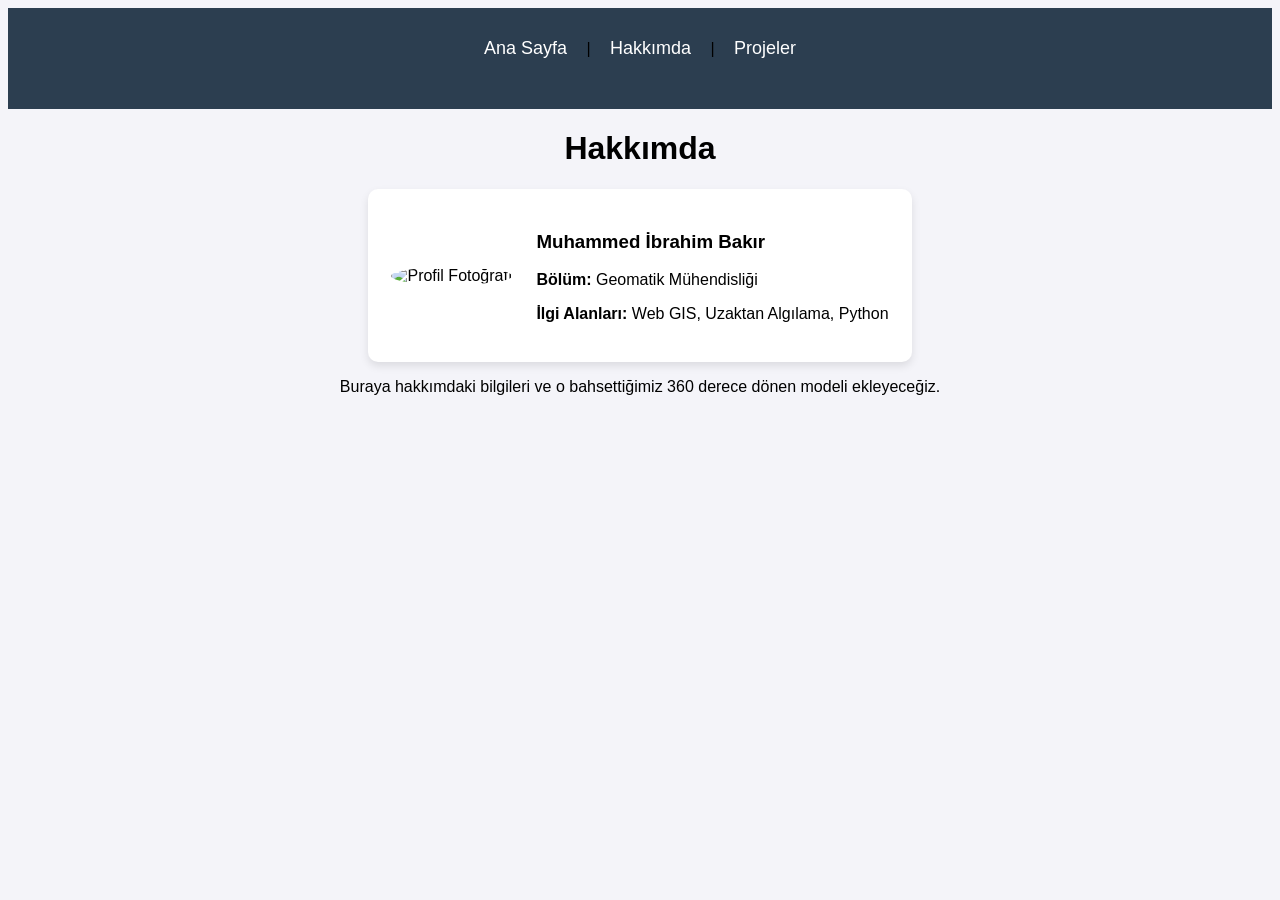
==== aboutme.html @ 2a021804 "Linked HTML pages, added CSS styles and profile table" ====
<!DOCTYPE html>
<html lang="tr">
<head>
    <meta charset="UTF-8">
    <title>Hakkımda</title>
    <link rel="stylesheet" href="style.css">
</head>
<body>

    <!-- Bu kısım menümüz (Her sayfada aynı kalacak) -->
    <nav>
        <nav>
        <a href="index.html">Ana Sayfa</a> |
        <a href="aboutme.html">Hakkımda</a> |
        <a href="projects.html">Projeler</a>
    </nav>
    </nav>

    <!-- Bu kısım başlığımız (Sadece bu sayfaya özel) -->
    <h1>Hakkımda</h1>
    <table class="profil-tablosu">
        <tr>
            <!-- Sol Sütun: Fotoğraf / GIF -->
            <td>
                <!-- GIF'i hazırladığında kafa.gif olarak buraya ekleyeceğiz. Şimdilik geçici bir resim var. -->
                <img src="https://via.placeholder.com/150" alt="Profil Fotoğrafı" class="profil-resmi">
            </td>
            <!-- Sağ Sütun: Bilgiler -->
            <td>
                <h3>Muhammed İbrahim Bakır</h3>
                <p><strong>Bölüm:</strong> Geomatik Mühendisliği</p>
                <p><strong>İlgi Alanları:</strong> Web GIS, Uzaktan Algılama, Python</p>
            </td>
        </tr>
    </table>
    <p>Buraya hakkımdaki bilgileri ve o bahsettiğimiz 360 derece dönen modeli ekleyeceğiz.</p>

</body>
</html>
---- style.css ----
/* Tüm sayfanın genel ayarları */
body {
    background-color: #f4f4f9; /* Açık gri bir arka plan */
    font-family: Arial, sans-serif; /* Daha modern bir yazı tipi */
    text-align: center; /* Yazıları ortalar */
}

/* Menü (nav) çubuğunun tasarımı */
nav {
    background-color: #2c3e50; /* Koyu lacivert arka plan */
    padding: 15px;
    margin-bottom: 20px;
}

/* Menüdeki linklerin (a) tasarımı */
nav a {
    color: white; /* Yazı rengi beyaz */
    text-decoration: none; /* Alt çizgiyi kaldırır */
    margin: 0 15px; /* Linkler arası boşluk bırakır */
    font-size: 18px;
}

/* Menüdeki linklerin üzerine fareyle gelince (hover) ne olacağı */
nav a:hover {
    color: #f39c12; /* Fareyle üzerine gelince turuncu olsun */
}
/* Tablo Tasarımı */
.profil-tablosu {
    margin: 0 auto; /* Tabloyu sayfanın ortasına hizalar */
    background-color: white;
    padding: 20px;
    border-radius: 10px; /* Kenarları yumuşatır */
    box-shadow: 0 4px 8px rgba(0,0,0,0.1); /* Hafif bir gölge verir */
    text-align: left; /* Tablo içindeki yazıları sola yaslar */
}

/* Profil Resmi Tasarımı */
.profil-resmi {
    border-radius: 50%; /* Resmi yuvarlak yapar */
    width: 150px;
    height: 150px;
    margin-right: 20px;
}
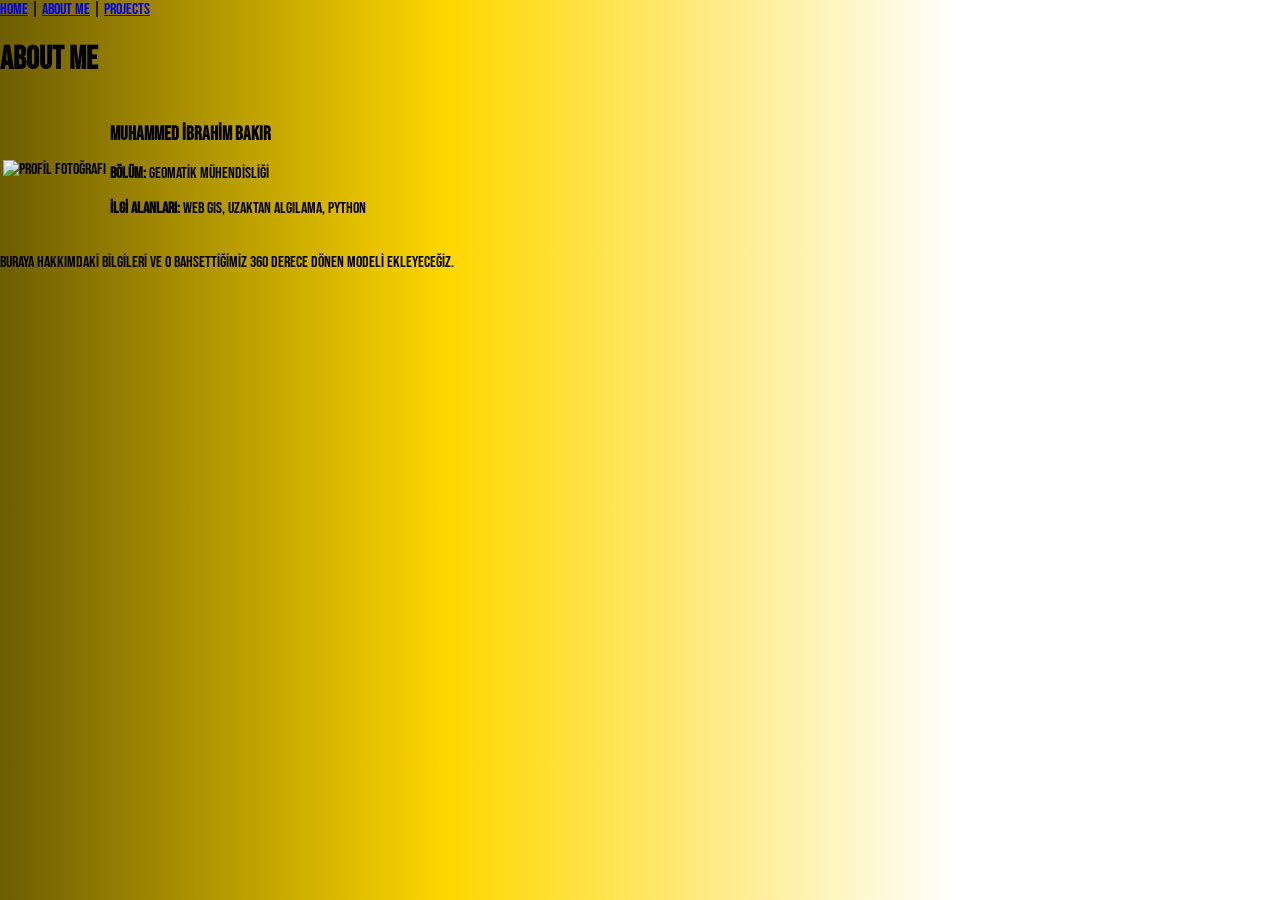
==== commit f2a31b08: "The homepage design, 3D model, and particle background are complete." ====
--- a/aboutme.html
+++ b/aboutme.html
@@ -2,7 +2,7 @@
 <html lang="tr">
 <head>
     <meta charset="UTF-8">
-    <title>Hakkımda</title>
+    <title>About Me</title>
     <link rel="stylesheet" href="style.css">
 </head>
 <body>
@@ -10,14 +10,14 @@
     <!-- Bu kısım menümüz (Her sayfada aynı kalacak) -->
     <nav>
         <nav>
-        <a href="index.html">Ana Sayfa</a> |
-        <a href="aboutme.html">Hakkımda</a> |
-        <a href="projects.html">Projeler</a>
+        <a href="index.html">Home</a> |
+        <a href="aboutme.html">About Me</a> |
+        <a href="projects.html">Projects</a>
     </nav>
     </nav>
 
     <!-- Bu kısım başlığımız (Sadece bu sayfaya özel) -->
-    <h1>Hakkımda</h1>
+    <h1>About Me</h1>
     <table class="profil-tablosu">
         <tr>
             <!-- Sol Sütun: Fotoğraf / GIF -->
--- a/style.css
+++ b/style.css
@@ -1,43 +1,116 @@
-/* Tüm sayfanın genel ayarları */
+/* --- GENEL AYARLAR --- */
+@import url('https://fonts.googleapis.com/css2?family=Bebas+Neue&display=swap');
+
 body {
-    background-color: #f4f4f9; /* Açık gri bir arka plan */
-    font-family: Arial, sans-serif; /* Daha modern bir yazı tipi */
-    text-align: center; /* Yazıları ortalar */
+    margin: 0;
+    padding: 0;
+    background: linear-gradient(to right, #6d5d02 0%, #FFD700 35%, #FFFFFF 75%, #FFFFFF 100%);
+    background-attachment: fixed;
+    color: #000000;
+    font-family: "Bebas Neue", sans-serif;
+    
+    /* Yana kaymayı engelleyen sihirli kodumuz: */
+    overflow-x: hidden; 
 }
 
-/* Menü (nav) çubuğunun tasarımı */
-nav {
-    background-color: #2c3e50; /* Koyu lacivert arka plan */
-    padding: 15px;
-    margin-bottom: 20px;
+/* --- EKRANI İKİYE BÖLEN YAPI (TAM SOLA YAPIŞMASI İÇİN GÜNCELLENDİ) --- */
+.split-container {
+    display: flex;
+    width: 100%;
+    max-width: 100%;
+    height: 100vh;
+    justify-content: space-between;
+    align-items: center;
 }
 
-/* Menüdeki linklerin (a) tasarımı */
-nav a {
-    color: white; /* Yazı rengi beyaz */
-    text-decoration: none; /* Alt çizgiyi kaldırır */
-    margin: 0 15px; /* Linkler arası boşluk bırakır */
-    font-size: 18px;
+/* --- SOL MENÜ (DUVAR GİBİ BAŞLAMASI İÇİN) --- */
+.left-menu {
+    display: flex;
+    flex-direction: column;
+    gap: 25px; /* Kutular arası mesafe */
+    align-items: flex-start; /* Tam sola yaslar */
 }
 
-/* Menüdeki linklerin üzerine fareyle gelince (hover) ne olacağı */
-nav a:hover {
-    color: #f39c12; /* Fareyle üzerine gelince turuncu olsun */
+/* --- KESKİN KUTU TASARIMI --- */
+/* --- KESKİN KUTU TASARIMI --- */
+/* --- KARŞILAMA YAZISI (YENİ EKLENDİ) --- */
+.welcome-title {
+    color: #000000;
+    margin-bottom: 20px; /* Menü butonları ile arasına boşluk bırakır */
 }
-/* Tablo Tasarımı */
-.profil-tablosu {
-    margin: 0 auto; /* Tabloyu sayfanın ortasına hizalar */
-    background-color: white;
-    padding: 20px;
-    border-radius: 10px; /* Kenarları yumuşatır */
-    box-shadow: 0 4px 8px rgba(0,0,0,0.1); /* Hafif bir gölge verir */
-    text-align: left; /* Tablo içindeki yazıları sola yaslar */
+.welcome-title h1 {
+    font-size: 64px;
+    margin: 0;
+    line-height: 1;
+    letter-spacing: 2px; /* Harflerin arasını biraz açarak havalı gösterir */
+}
+.welcome-title p {
+    font-size: 24px;
+    margin: 5px 0 0 0;
+    color: #216fcf; /* Buton yazılarındaki mavi tonunu alt başlıkta da kullandık */
+    letter-spacing: 4px;
 }
 
-/* Profil Resmi Tasarımı */
-.profil-resmi {
-    border-radius: 50%; /* Resmi yuvarlak yapar */
-    width: 150px;
-    height: 150px;
-    margin-right: 20px;
+/* --- KESKİN KUTU TASARIMI (BOYU VE İÇİ KÜÇÜLTÜLDÜ) --- */
+.menu-item {
+    text-decoration: none;
+    color: #216fcf; 
+    background-color: #FFD700; 
+    
+    font-size: 32px; /* Yazı boyutunu 48'den 32'ye düşürdük */
+    padding: 8px 0; /* İç boşluğu 15'ten 8'e düşürdük (Kutu daha ince oldu) */
+    
+    font-weight: 900;
+    text-transform: uppercase;
+    text-align: center; 
+    border-radius: 0; 
+    border: 4px solid #000000;
+    
+    box-shadow: 8px 8px 0px rgba(0, 0, 0, 0.9); /* Gölgeyi de kutu küçüldüğü için biraz kıstık */
+    transition: all 0.3s ease; 
+    display: block; 
+}
+
+/* =========================================
+   7 BASAMAKLI MERDİVEN EFEKTİ (ENİ KÜÇÜLTÜLDÜ)
+   ========================================= */
+/* Genişlikleri ortalama 100 piksel kadar daralttık */
+.menu-item:nth-of-type(1) { width: 350px; } /* Eski: 450px */
+.menu-item:nth-of-type(2) { width: 330px; } 
+.menu-item:nth-of-type(3) { width: 310px; } 
+.menu-item:nth-of-type(4) { width: 290px; } 
+.menu-item:nth-of-type(5) { width: 270px; } 
+.menu-item:nth-of-type(6) { width: 250px; } 
+.menu-item:nth-of-type(7) { width: 230px; }
+
+/* =========================================
+   DOKUNUNCA (HOVER) OLACAKLAR
+   ========================================= */
+.menu-item:hover {
+    background-color: #FFF4A3; /* Beyaz-Sarı arası açık pastel bir renk */
+    color: #000000; /* Yazılar siyah */
+    
+    /* Üzerine gelince hissiyatı artırmak için kutu biraz sağa kaysın */
+    transform: translateX(15px); 
+    box-shadow: 15px 15px 0px rgba(0, 0, 0, 0.9);
+}
+
+/* --- SAĞ 3D MODEL --- */
+.face-model {
+    width: 550px; 
+    height: 750px;
+    background-color: transparent; 
+    box-shadow: none; 
+    border-radius: 0; 
+    outline: none; 
+}
+
+/* --- HAREKETLİ ARKA PLAN (PARTICLES) --- */
+#particles-js {
+    position: absolute;
+    width: 100%;
+    height: 100%;
+    top: 0;
+    left: 0;
+    z-index: -1; 
 }
